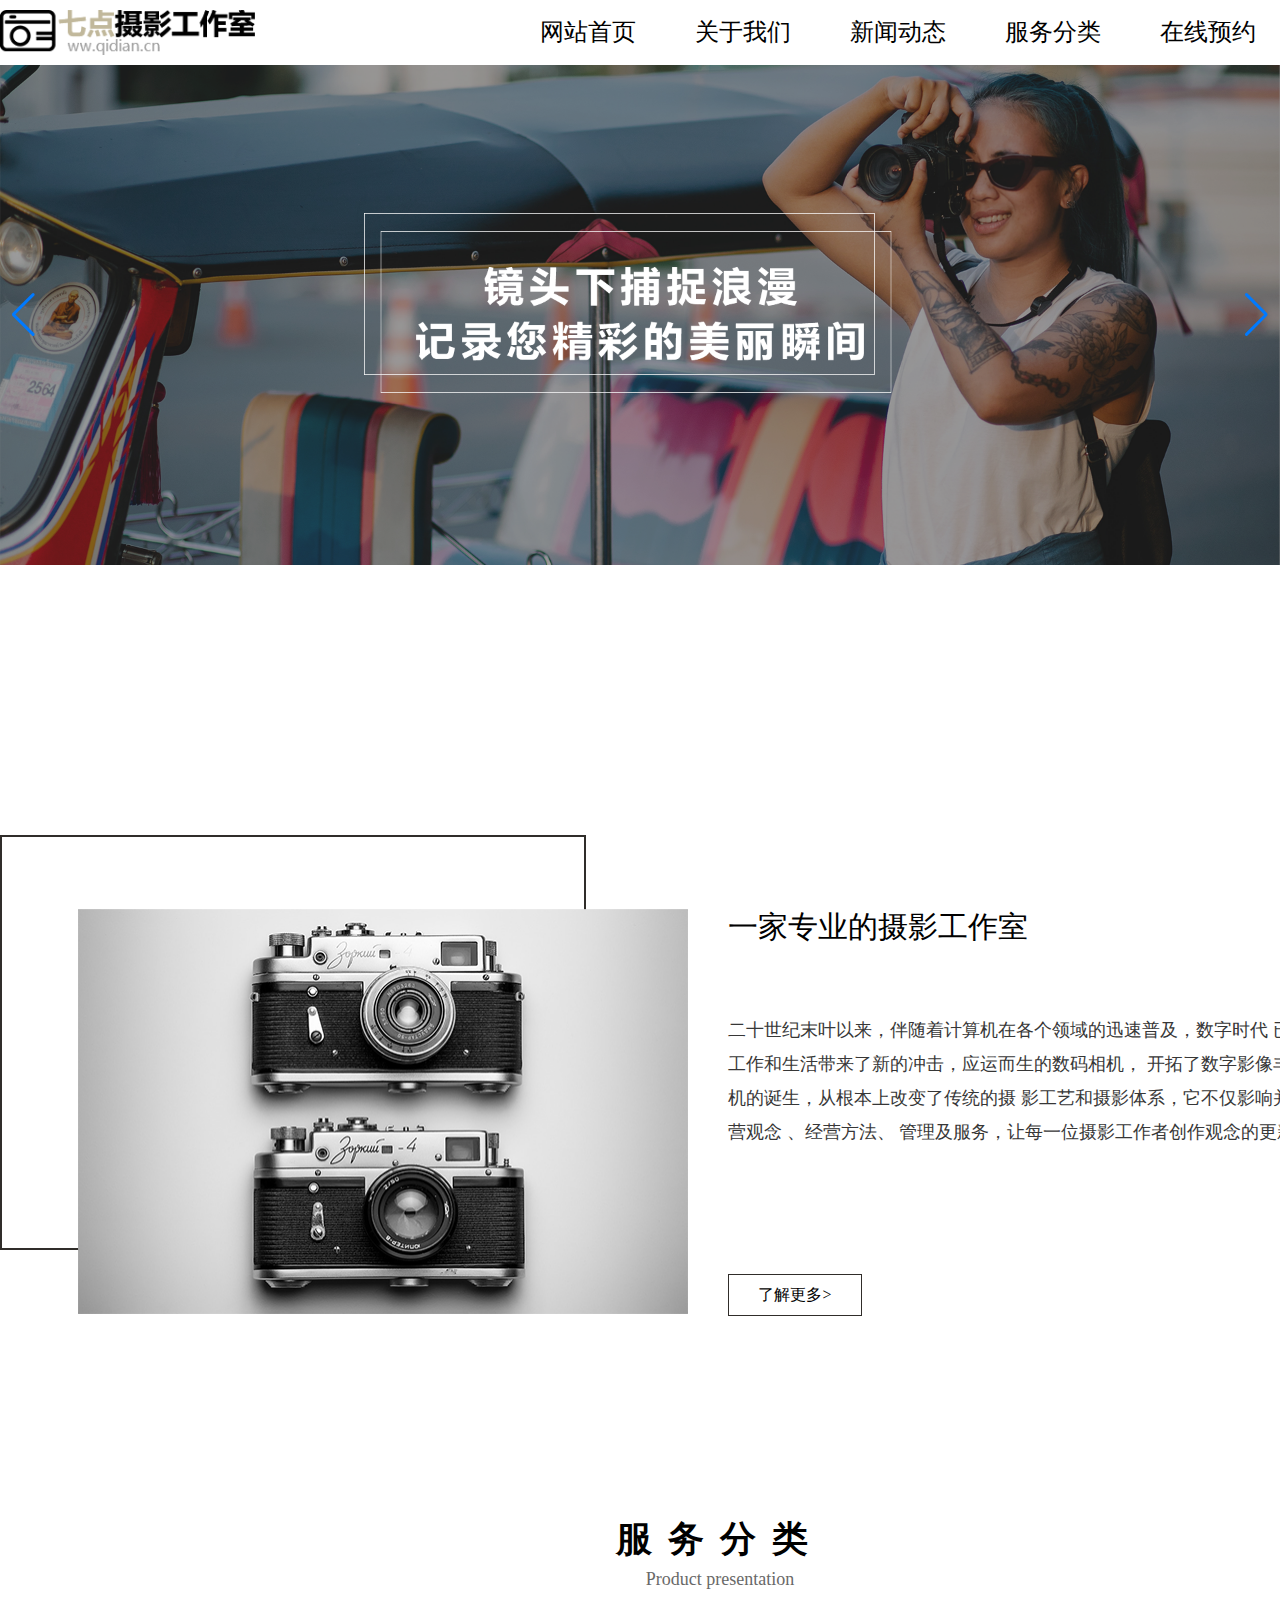
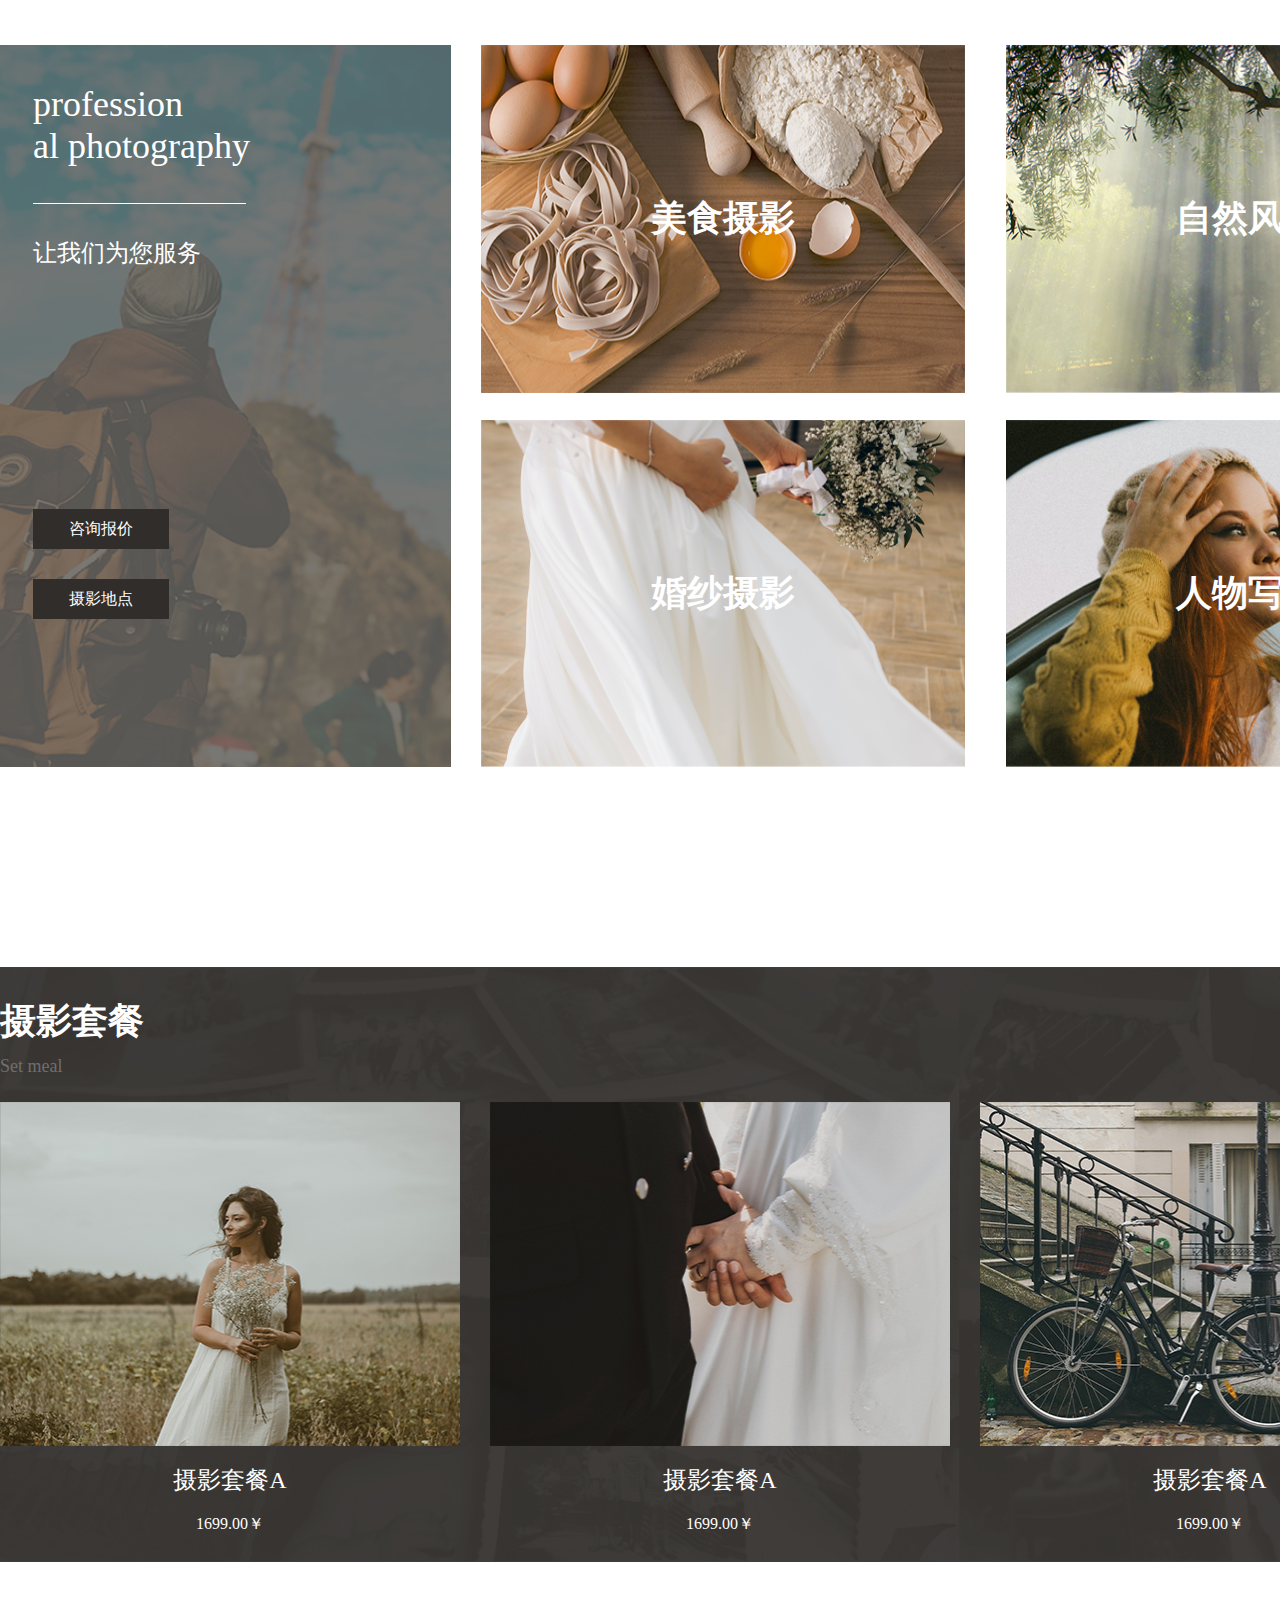
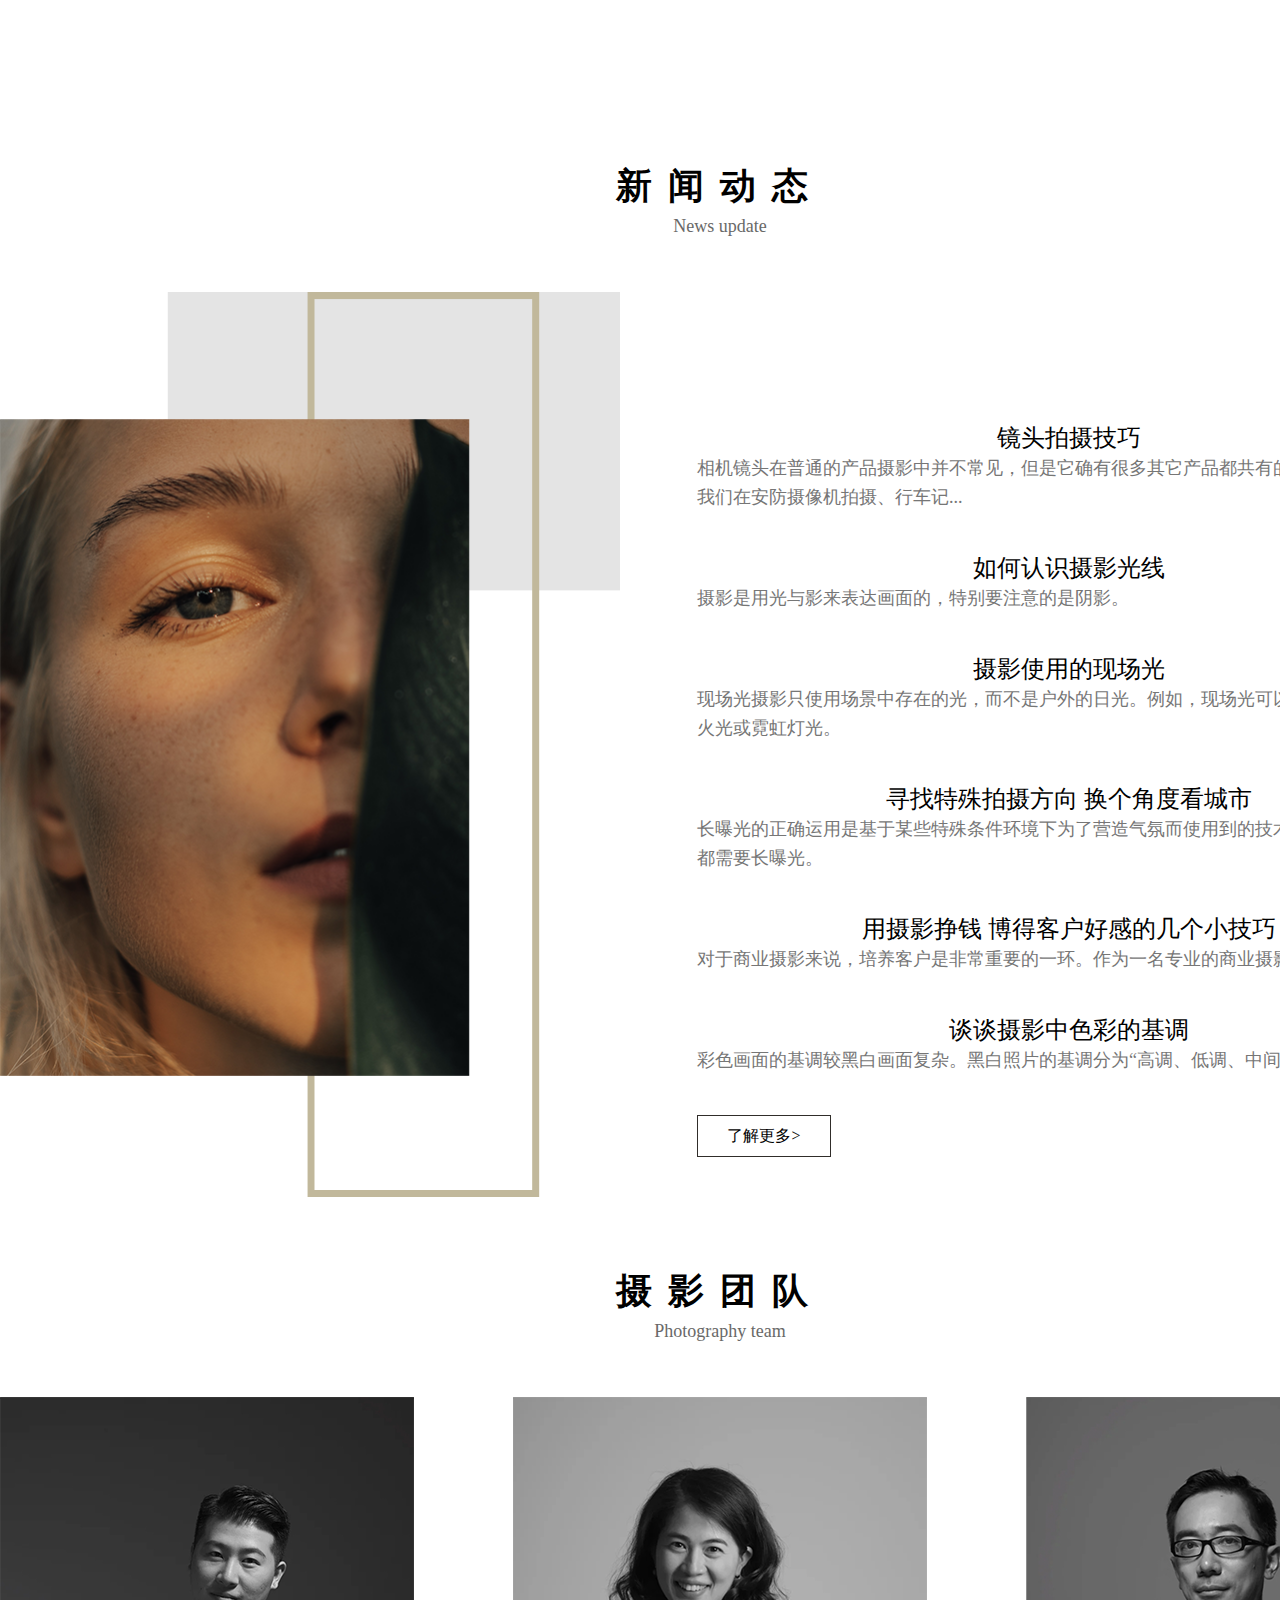
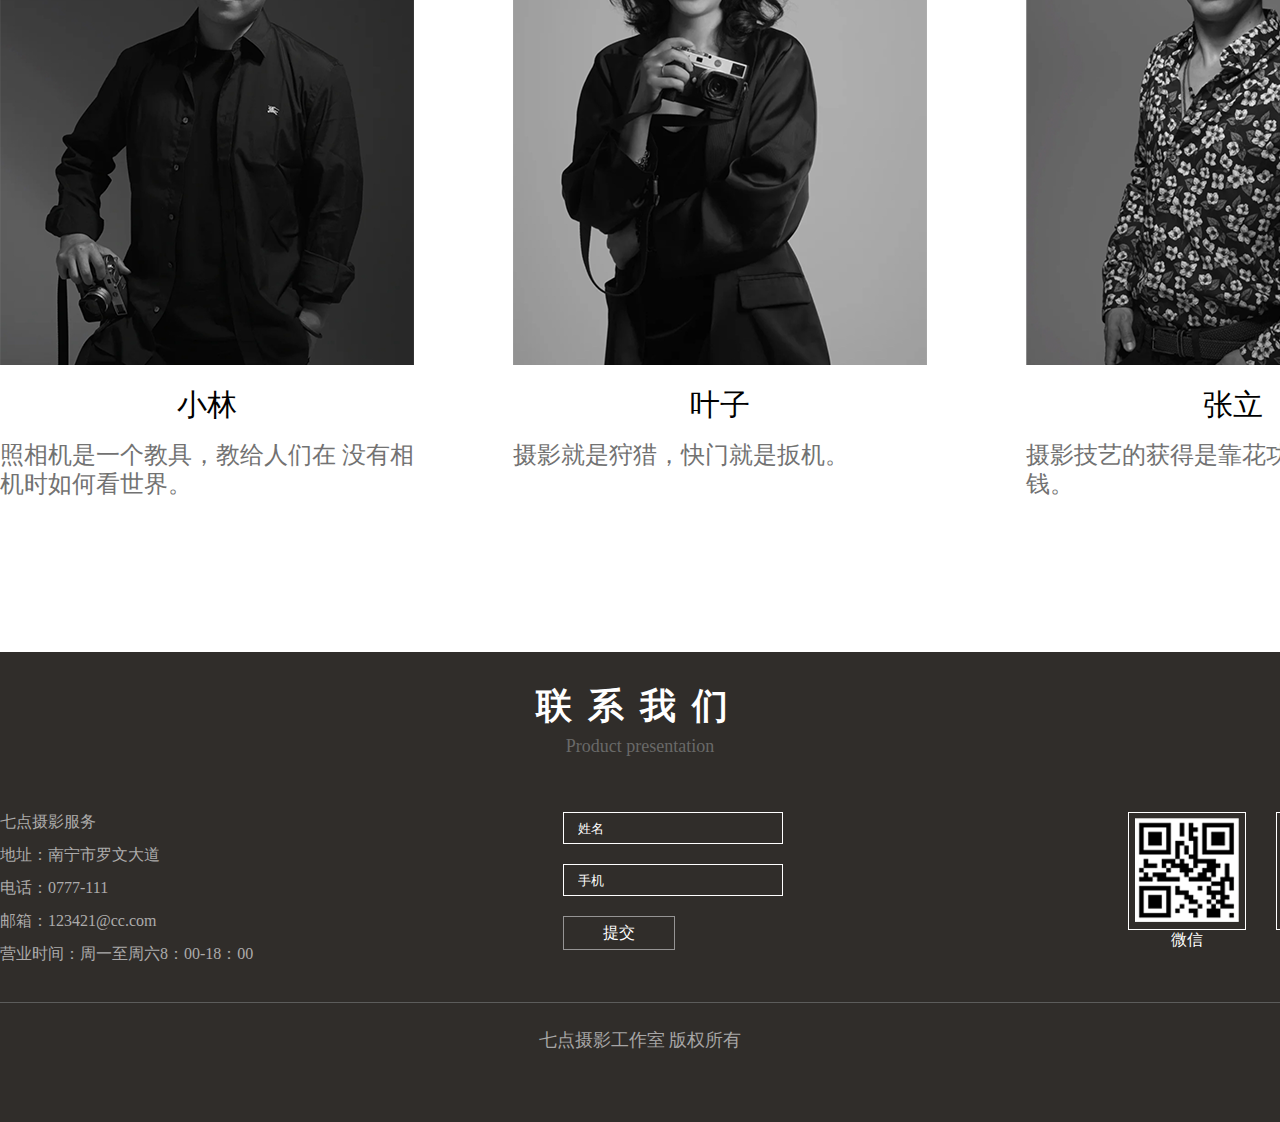
==== index.html @ 1db47129 "first commit" ====
<!DOCTYPE html>
<html lang="en">

<head>
    <meta charset="UTF-8">
    <meta name="viewport" content="width=device-width, initial-scale=1.0">
    <title>Document</title>
    <link rel="stylesheet" href="./css/style.css">
    <link rel="stylesheet" href="./css/swiper-bundle.css">
</head>

<body>
    <div class="container">
        <div class="header main-content">
            <img src="./img/logo.png" width="360" height="45" alt="" srcset="">
            <ul class="nav">
                <li><a href="#">网站首页</a></li>
                <li><a href="#">关于我们</a></li>
                <li><a href="#">新闻动态</a></li>
                <li><a href="#">服务分类</a></li>
                <li><a href="#">在线预约</a></li>
                <li><a href="#">联系我们</a></li>
            </ul>
        </div>

        <div class="banner">
            <div class="banner-box">
                <div class="swiper lbt1">
                    <div class="swiper-wrapper">
                        <div class="swiper-slide"><img src="./img/banner.png" alt="" /></div>
                        <div class="swiper-slide"><img src="./img/banner1.png" alt="" /></div>
                    </div>
                    <!-- 如果需要导航按钮 -->
                    <div class="swiper-button-prev"></div>
                    <div class="swiper-button-next"></div>
                </div>
            </div>
        </div>

        <div class="studio main-content">
            <div class="img">
                <img src="./img/camera.png" width="610" height="405" alt="" srcset="">
            </div>
            <div class="text">
                <span class="title">一家专业的摄影工作室</span>
                <p class="content"> 二十世纪末叶以来，伴随着计算机在各个领域的迅速普及，数字时代
                    已经来临，给人们的工作和生活带来了新的冲击，应运而生的数码相机，
                    开拓了数字影像丰富的世界。数码相机的诞生，从根本上改变了传统的摄
                    影工艺和摄影体系，它不仅影响并改变着摄影业的经营观念 、经营方法、
                    管理及服务，让每一位摄影工作者创作观念的更新。</p>
                <div class="button"><a href="#">了解更多></a></div>
            </div>
        </div>

        <div class="product main-content">
            <div class="title">
                <span class="CH">服务分类</span>
                <span class="EN">Product presentation</span>
            </div>
            <div class="img">
                <div class="left">
                    <div class="EN">profession <br>
                        al photography</div>
                    <div class="CH">让我们为您服务</div>
                    <div class="button"><a href="#">咨询报价</a></div>
                    <div class="button"><a href="#">摄影地点</a></div>
                </div>
                <div class="right">
                    <div class="product-item product1">美食摄影</div>
                    <div class="product-item product2">自然风光</div>
                    <div class="product-item product3">婚纱摄影</div>
                    <div class="product-item product4">人物写真</div>
                </div>
            </div>
        </div>

        <div class="package-outer container">
            <div class="main-content package-inner">
                <div class="CH">摄影套餐</div>
                <div class="EN">Set meal</div>
                <div class="package-list">
                    <div class="package-item">
                        <img src="./img/packageA.png" width="460" height="344" alt="" srcset="">
                        <div class="title">摄影套餐A</div>
                        <div class="price">1699.00￥</div>
                    </div>

                    <div class="package-item">
                        <img src="./img/packageB.png" width="460" height="344" alt="" srcset="">
                        <div class="title">摄影套餐A</div>
                        <div class="price">1699.00￥</div>
                    </div>

                    <div class="package-item">
                        <img src="./img/packageC.png" width="460" height="344" alt="" srcset="">
                        <div class="title">摄影套餐A</div>
                        <div class="price">1699.00￥</div>
                    </div>
                </div>
            </div>
        </div>

        <div class="news main-content">
            <div class="title">
                <span class="CH">新闻动态</span>
                <span class="EN">News update</span>
            </div>
            <div class="content">
                <img src="./img/news.png" width="620" height="905" alt="" srcset="">
                <div class="text">
                    <div class="text-item">
                        <div class="title">镜头拍摄技巧</div>
                        <p class="desc">相机镜头在普通的产品摄影中并不常见，但是它确有很多其它产品都共有的
                            一些部件：镜头，我们在安防摄像机拍摄、行车记...</p>
                    </div>

                    <div class="text-item">
                        <div class="title">如何认识摄影光线</div>
                        <p class="desc">摄影是用光与影来表达画面的，特别要注意的是阴影。</p>
                    </div>

                    <div class="text-item">
                        <div class="title">摄影使用的现场光</div>
                        <p class="desc">现场光摄影只使用场景中存在的光，而不是户外的日光。例如，现场光可以
                            是家用灯光、壁炉火光或霓虹灯光。</p>
                    </div>

                    <div class="text-item">
                        <div class="title">寻找特殊拍摄方向 换个角度看城市</div>
                        <p class="desc">长曝光的正确运用是基于某些特殊条件环境下为了营造气氛而使用到的技术，
                            并不是任何时候都需要长曝光。</p>
                    </div>

                    <div class="text-item">
                        <div class="title">用摄影挣钱 博得客户好感的几个小技巧</div>
                        <p class="desc">对于商业摄影来说，培养客户是非常重要的一环。作为一名专业的商业摄影
                            师，想要...</p>
                    </div>

                    <div class="text-item">
                        <div class="title">谈谈摄影中色彩的基调</div>
                        <p class="desc">彩色画面的基调较黑白画面复杂。黑白照片的基调分为“高调、低调、中间
                            调”三种。</p>
                    </div>

                    <div class="button"><a href="#">了解更多></a></div>
                </div>
            </div>
        </div>

        <div class="team main-content">
            <div class="title">
                <span class="CH">摄影团队</span>
                <span class="EN">Photography team</span>
            </div>
            <div class="team-list">
                <div class="team-item">
                    <img src="./img/team1.png" width="414" height="568" alt="" srcset="">
                    <div class="name">小林</div>
                    <p class="desc">照相机是一个教具，教给人们在
                        没有相机时如何看世界。</p>
                </div>

                <div class="team-item">
                    <img src="./img/team2.png" width="414" height="568" alt="" srcset="">
                    <div class="name">叶子</div>
                    <p class="desc">摄影就是狩猎，快门就是扳机。</p>
                </div>

                <div class="team-item">
                    <img src="./img/team3.png" width="414" height="568" alt="" srcset="">
                    <div class="name">张立
                    </div>
                    <p class="desc">摄影技艺的获得是靠花功夫而不
                        是靠花钱。</p>
                </div>
            </div>
        </div>

        <div class="footer container">
            <div class="title">
                <span class="CH">联系我们</span>
                <span class="EN">Product presentation</span>
            </div>
            <div class="content main-content">
                <div class="content1">
                    <div>七点摄影服务</div>
                    <div>地址：南宁市罗文大道</div>
                    <div>电话：0777-111</div>
                    <div>邮箱：123421@cc.com</div>
                    <div>营业时间：周一至周六8：00-18：00</div>
                </div>
                <div class="content2">
                    <input type="text" placeholder="姓名">
                    <input type="text" placeholder="手机">
                    <div class="button"><a href="#">提交</a></div>
                </div>
                <div class="content3">
                    <div>
                        <img src="./img/qr-code.png" width="118" height="118" alt="" srcset="">
                        <div class="">微信</div>
                    </div>
                    <div>
                        <img src="./img/qr-code.png" width="118" height="118" alt="" srcset="">
                        <div class="">微博</div>
                    </div>
                </div>
            </div>
            <div class="copyright"> 七点摄影工作室 版权所有  </div>
        </div>
    </div>
</body>

</html>
<script src="./js/swiper-bundle.js"></script>
<script src="./js/jquery-3.1.1.min.js"></script>
<script>
    var mySwiper1 = new Swiper('.lbt1', {
        direction: 'horizontal', // 水平切换选项
        loop: true, // 循环模式选项

        // 如果需要前进后退按钮
        navigation: {
            nextEl: '.swiper-button-next',
            prevEl: '.swiper-button-prev',
        },
        autoplay: {
            delay: 3000,
            stopOnLastSlide: false,
            // 执行后继续播放
            disableOnInteraction: false,
            // 鼠标悬停停止播放	
            pauseOnMouseEnter: true,
        },
    })
</script>
---- css/style.css ----
/*总样式*/
body,div,a,p,img,h1,h2,h3,h4,h5,h6,ul,li,more,br {margin: 0;padding: 0}
h2,h3,h4 {font-weight: normal}
a {display: block;text-decoration: none;color: #000;}
ul,li {list-style-type: none;}
img {border: 0;display: block;}

.main-content {width: 1440px;margin: 0 auto;}
.container {width: 100%;min-width: 375px;}

.header { padding: 5px 0; display: flex;align-items: center;}
.header img { margin-right: 255px; }
.nav {display: flex;font-size: 24px;}
.nav li {height: 55px;line-height: 55px;width: 155px;text-align: center;}
.nav li:hover a{background: #C1B89B;color: #fff;}


.banner {width: 100%;min-width: 375px;margin: 0 auto;/* background: #dac186; */}
.banner .banner-box {/* width: 1440px; */width: 100%;margin: 0 auto;}
.banner-box .swiper,
.banner-box .swiper-wrapper,
.banner-box .swiper-slide {width: 100%;max-width: 1920px;min-width: 375px;}

.swiper-slide img {width: 100%;}

.studio{margin-top: 270px;height: 480px;}
.studio .img {width: 582px;height: 411px;border: 2px solid #302D2A;position: relative;float: left;}
.studio .img img {position: absolute;top: 72px;left: 76px;}
.studio .text {float: right;width: 712px;padding-top: 50px;}
.studio .text .title {font-size: 30px;line-height: 84px;}
.studio .text .content {font-size: 18px;color: #373737;line-height: 34px;margin-top: 44px;}
.studio .text .button, .news .content .button {width: 132px;height: 40px;border: 1px solid #302D2A;line-height: 40px;text-align: center;margin-top: 125px;}

.product{margin-top: 200px;}
.product .title,.news .title, .team .title, .footer .title{text-align: center;}
.product .title .CH, .news .title .CH, .team .title .CH, .footer .title .CH {display: block;font-size: 36px;font-weight: bold;letter-spacing: 1rem;margin-bottom: 5px;}
.product .title .EN, .news .title .EN, .team .title .EN, .footer .title .EN {display: block;font-size: 18px;color: #696968;margin-bottom: 55px;}
.product .img {display: flex;}
.product .img .left {flex-shrink: 0;margin-right: 30px;color: #fff;background-image: url('../img/service-bg.png');background-size: 100% 100%; width: 418px;height: 684px;background-color: rgba(48, 45, 42, 0.75);padding: 38px 0 0 33px;}
.product .img .left .EN{font-size: 36px;position: relative;}
.product .img .left .EN::after{position: absolute;left: 0;top: 120px;width: 213px;height: 1px;background-color: #fff;content:''}
.product .img .left .CH {font-size: 24px;margin: 70px 0 240px 0;}
.product .img .left .button{width: 136px;height: 40px;background: #302D2A;line-height: 40px;text-align: center;margin-bottom: 30px;}
.product .img .left .button a{color: #fff;}
.product .img .right {display: grid;grid-template-columns: repeat(2,1fr);grid-gap: 27px 41px;}
.product .img .right .product-item {width: 484px;text-align: center;font-size: 36px;color: #fff;font-weight: bold;background-size: 100% 100%;display: grid;align-items: center;}
.product .img .right .product1 {background-image: url('../img/meishi.png');}
.product .img .right .product2 {background-image: url('../img/ziran.png');}
.product .img .right .product3 {background-image: url('../img/hunsha.png');}
.product .img .right .product4 {background-image: url('../img/xiezhen.png');}

.package-outer {padding-bottom: 30px; margin-top: 200px; height: 565px;background-image: url('../img/package-bg.png');background-size: 100% 100%;opacity: 0.96;}
.package-inner {padding: 30px 0;}
.package-inner .CH {font-size: 36px;font-weight: bold;color: #fff;margin-bottom: 10px;}
.package-inner .EN {font-size: 18px;color: #696968;margin-bottom: 25px;}
.package-inner .package-list {color: #fff;}
.package-inner .package-list .package-item {float: left;margin-right: 30px;display: flex;flex-direction: column;justify-content: center;align-items: center;}
.package-inner .package-list .package-item:last-child {margin-right: 0;}
.package-inner .package-list .package-item img, .package-inner .package-list .package-item .title {margin-bottom: 18px;}
.package-inner .package-list .package-item .title {font-size: 24px;}
.package-inner .package-list .package-item .price {font-size: 16px;}

.news {margin-top: 200px;height: 905px;}
.news .content img {float: left;}
.news .content .text {float: right;width: 743px;padding-top: 130px;}
.news .content .text-item {margin-bottom: 40px;}
.news .content .text-item .title {font-size: 24px;}
.news .content .text-item .desc {font-size: 18px;line-height: 29px; color: #767676;}
.news .content .button {margin-top: 0;}

.team {margin: 200px auto 300px;height: 685px;}
.team-item {float: left;margin-right: 99px;width: 414px;}
.team-item img {margin-bottom: 20px;}
.team-item .name {font-size: 30px;margin-bottom: 15px;text-align: center;}
.team-item .desc {font-size: 24px;color: #727272;line-height: 29px;}
.team-item:last-child {margin-right: 0;}

.footer {min-height: 440px;background-color: #302D2A;padding: 30px 0 0;}
.footer .title .CH{color: #fff;}
.footer .content .content1,.footer .content .content2,.footer .content .content3{float: left;}
.footer .content .content1{margin-right: 310px;color: #ACABAB;}
.footer .content .content1 div{margin-bottom: 12px;}
.footer .content .content2{margin-right: 345px;}
.footer .content .content2 input{color: #fff;background-color: transparent;outline: none;border: 1px solid #FFFFFF;width: 220px;height: 32px;margin-bottom: 20px;display: block;padding: 8px 0 8px 14px;box-sizing: border-box;}
.footer .content .content2 input::-webkit-input-placeholder{color: #fff;}
.footer .content .content2 .button {width: 110px;height: 32px;border: 1px solid #959494;text-align: center;line-height: 32px;}
.footer .content .content2 .button a{color: #fff;}
.footer .content .content3{color: #fff;text-align: center;}
.footer .content .content3 div {float: left;width: 118px;margin-right: 30px;}
.footer .content {height: 140px;}
.footer .copyright {margin-top: 50px;padding-top: 25px;border-top: 1px solid #5C5C5B;text-align: center;font-size: 18px;color: #A6A5A5;}
/* .pagination { display: flex; margin: 30px auto;}
.pagination .last,
.pagination .next { width: 76px;height: 32px;line-height: 32px;text-align: center;border: 1px solid #A0A0A0;borderradius: 5px;color: #A0A0A0;}
.pagination .number {width: 25px;height: 32px;line-height: 32px;border-radius: 5px;text-align: center;border: 1px solid #A0A0A0;color: #A0A0A0;}
.pagination .number:hover,
.pagination .last:hover,
.pagination .next:hover { background: #407DB3;}
.pagination a,
.pagination div { margin-right: 5px;}
.pagination a { margin-bottom: 0 !important;}
.pagination a:hover {color: #A0A0A0 !important;} */
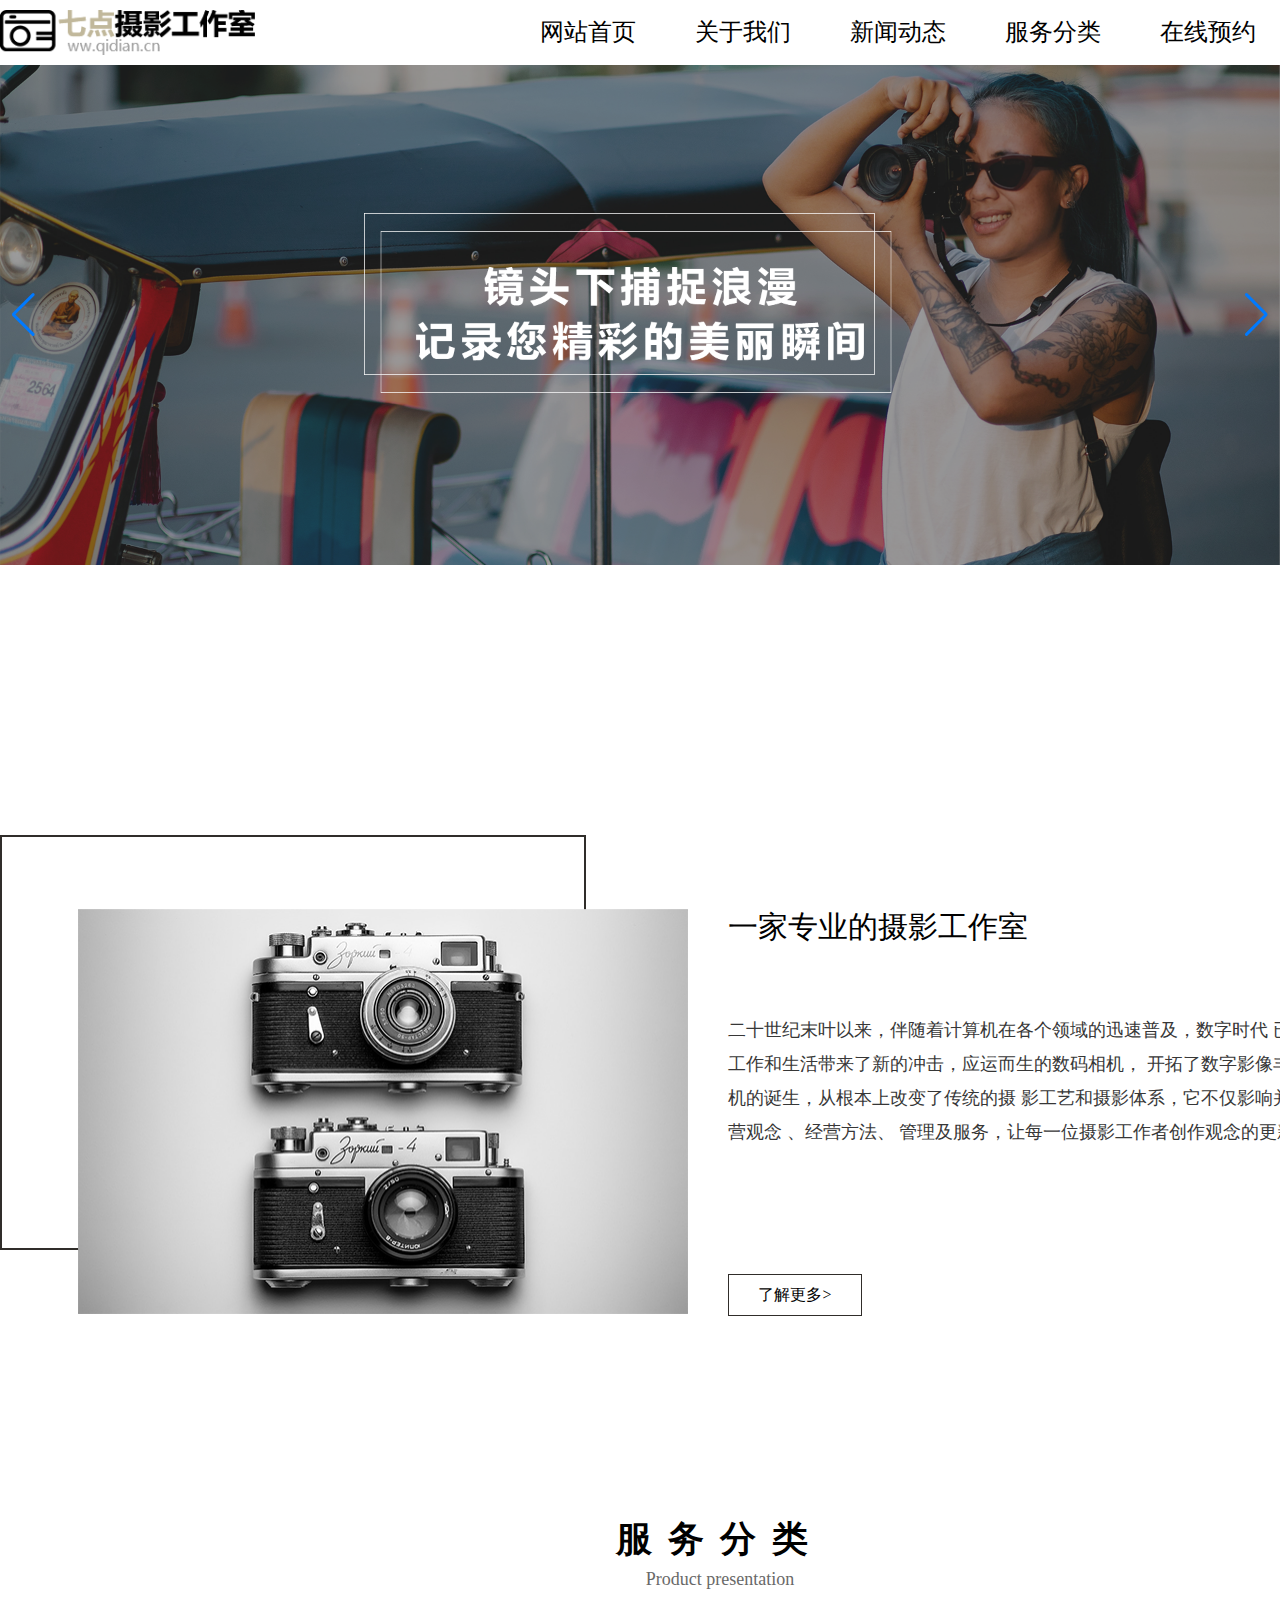
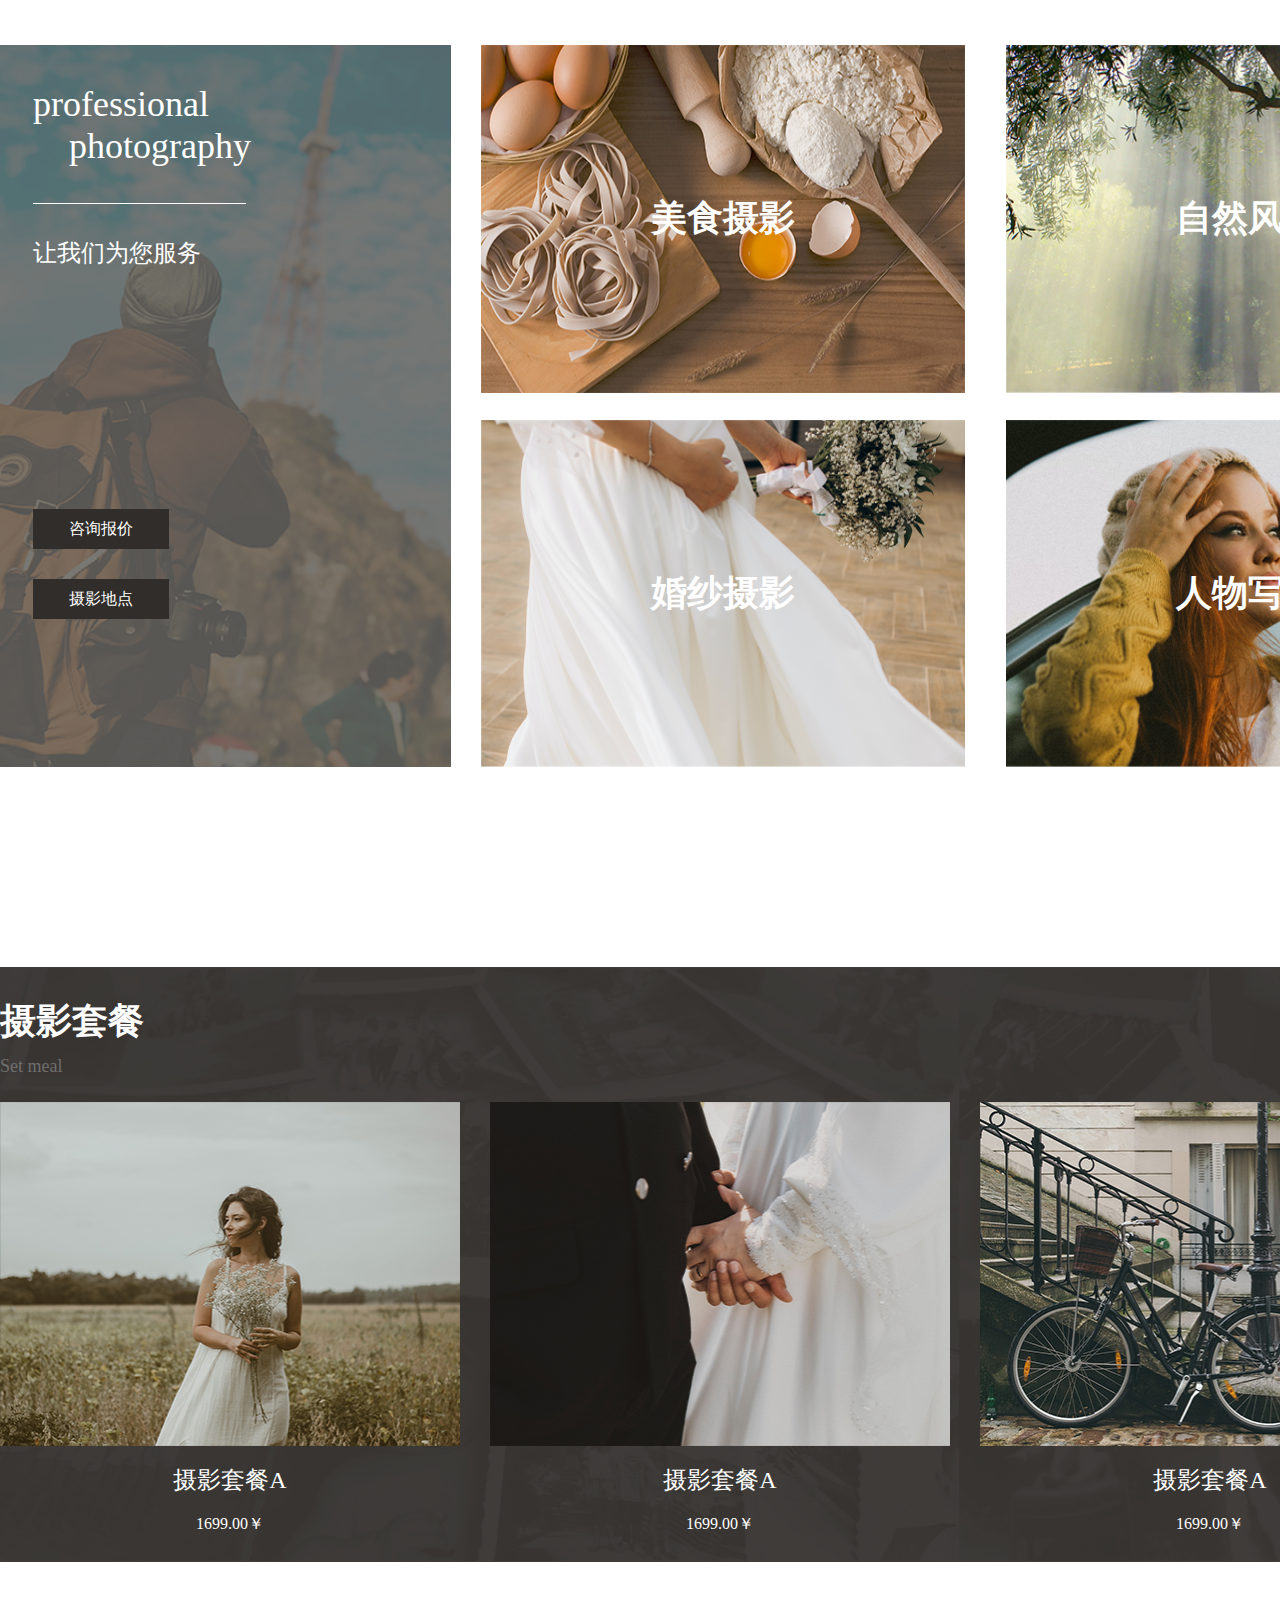
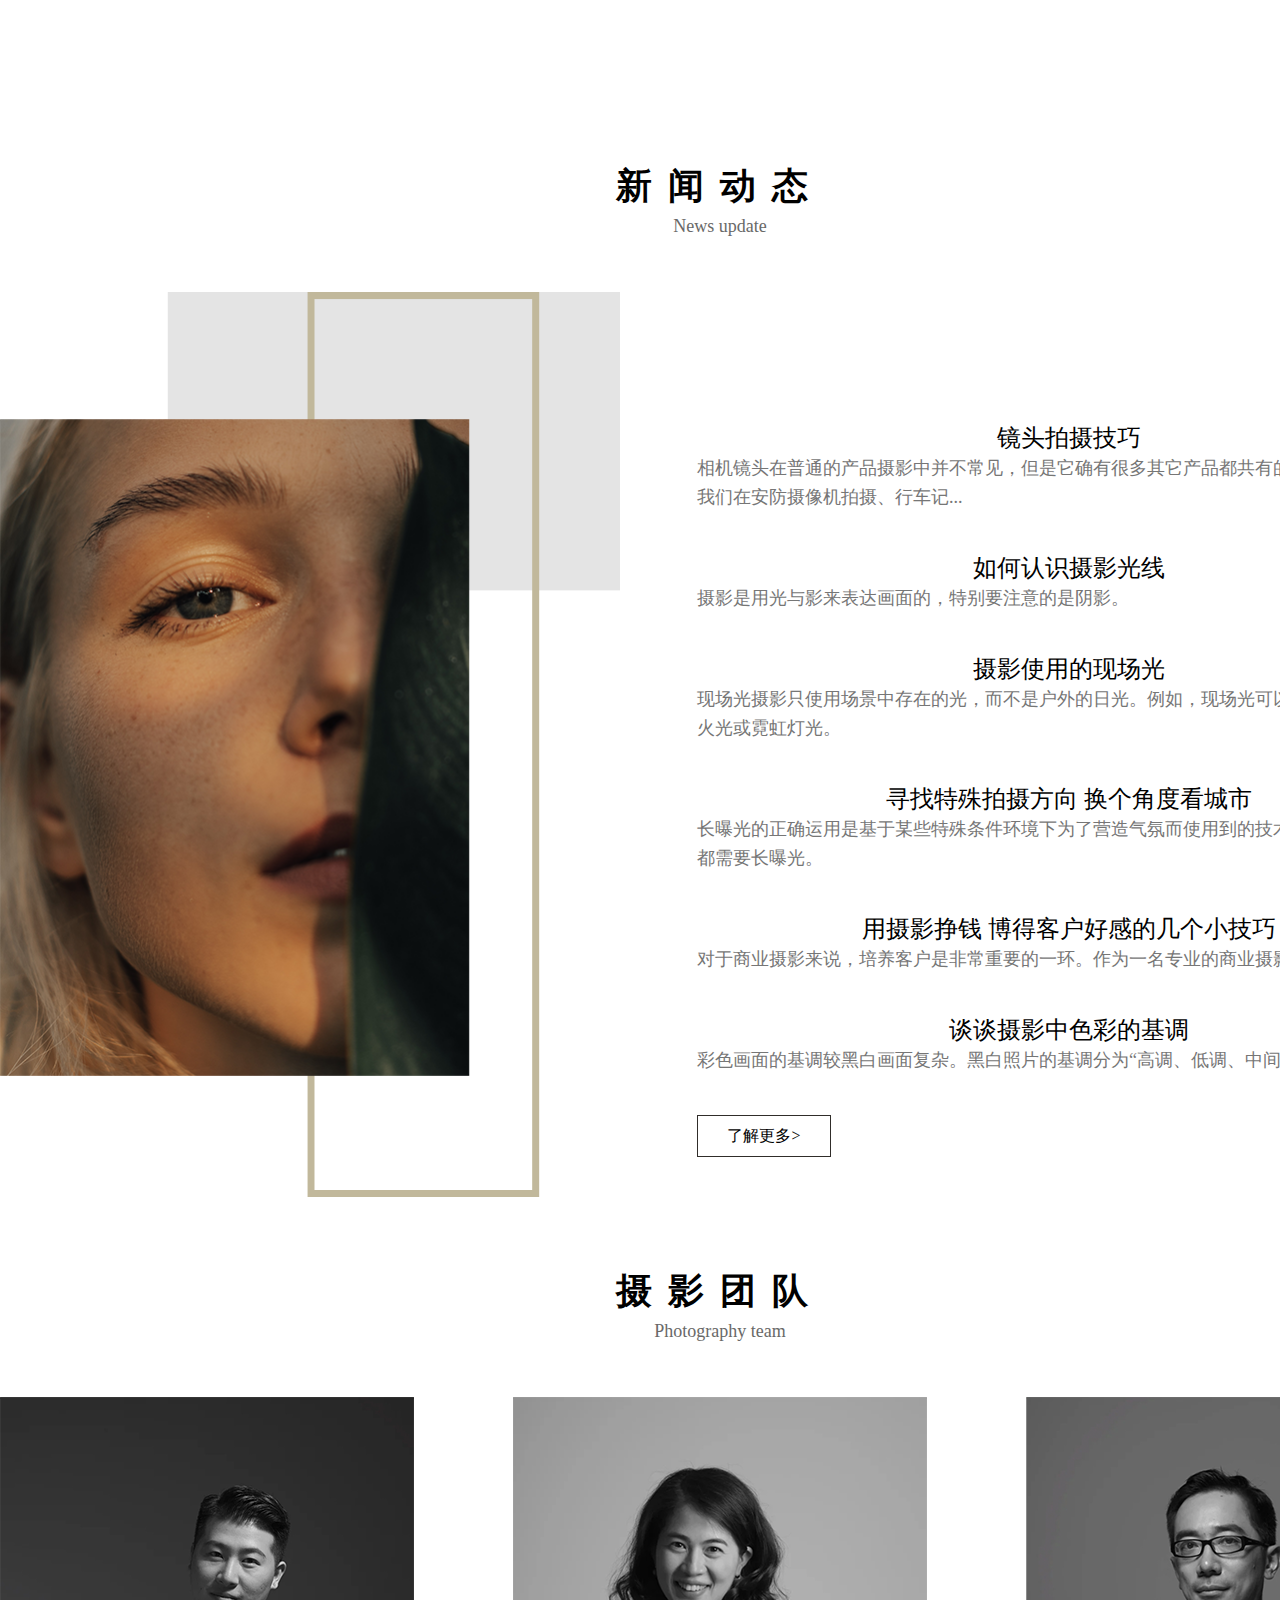
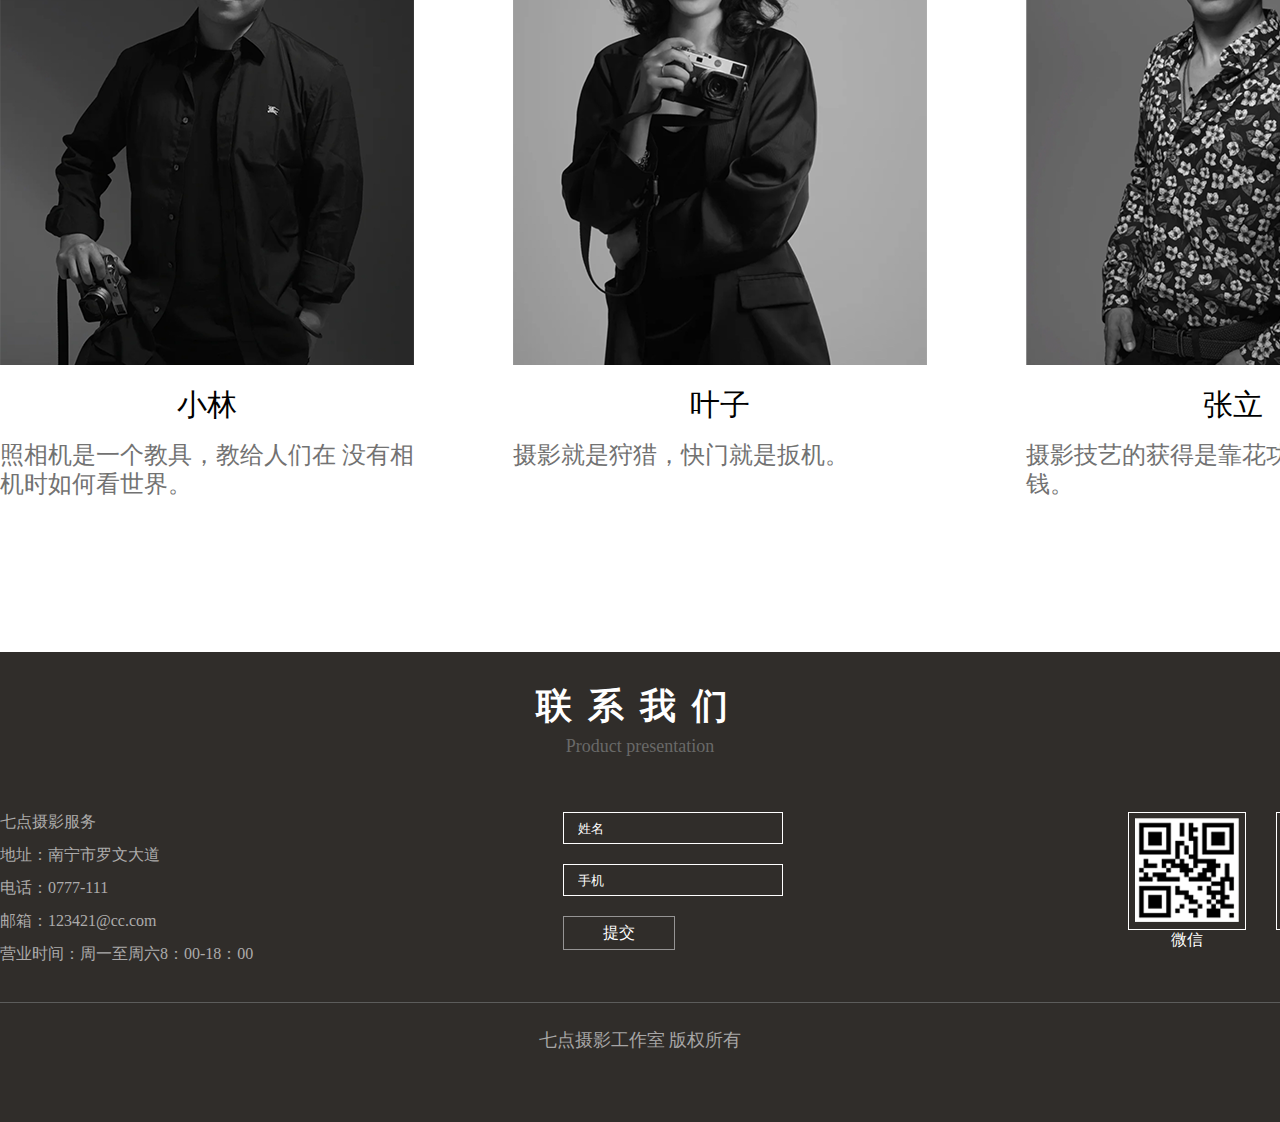
==== commit 076901f7: "首页修改，新增栏目页" ====
--- a/index.html
+++ b/index.html
@@ -14,10 +14,10 @@
         <div class="header main-content">
             <img src="./img/logo.png" width="360" height="45" alt="" srcset="">
             <ul class="nav">
-                <li><a href="#">网站首页</a></li>
+                <li><a href="index.html">网站首页</a></li>
                 <li><a href="#">关于我们</a></li>
                 <li><a href="#">新闻动态</a></li>
-                <li><a href="#">服务分类</a></li>
+                <li><a href="case.html">服务分类</a></li>
                 <li><a href="#">在线预约</a></li>
                 <li><a href="#">联系我们</a></li>
             </ul>
@@ -59,8 +59,8 @@
             </div>
             <div class="img">
                 <div class="left">
-                    <div class="EN">profession <br>
-                        al photography</div>
+                    <div class="EN"><span>professional</span> </br>
+                        <div style="text-indent: 1em;">photography</div></div>
                     <div class="CH">让我们为您服务</div>
                     <div class="button"><a href="#">咨询报价</a></div>
                     <div class="button"><a href="#">摄影地点</a></div>
--- a/css/style.css
+++ b/css/style.css
@@ -89,15 +89,33 @@
 .footer .content .content3 div {float: left;width: 118px;margin-right: 30px;}
 .footer .content {height: 140px;}
 .footer .copyright {margin-top: 50px;padding-top: 25px;border-top: 1px solid #5C5C5B;text-align: center;font-size: 18px;color: #A6A5A5;}
-/* .pagination { display: flex; margin: 30px auto;}
+
+.case .crumb {height: 18px;margin: 50px auto 30px;}
+.case .crumb span {float: left;}
+
+.case .title {text-align: center;}
+.case .title .CH {display: block;font-size: 36px;font-weight: bold;letter-spacing: 1rem;margin-bottom: 5px;}
+.case .title .EN {display: block;font-size: 18px;color: #696968;margin-bottom: 55px;}
+
+.active-link {color: #C1B89B;}
+.service-type-nav {height: 18px;margin-bottom: 115px;}
+.service-type-nav li{float: left;margin-right: 70px;}
+.service-type-nav li:hover a{color: #C1B89B;}
+
+.list {display: grid;grid-template-columns: repeat(3,1fr);text-align: center;grid-row-gap:85px;}
+.list .item .name {margin: 23px auto 11px;font-size: 24px;}
+.list .item .number {font-size: 18px;color: #6B6B6B;}
+
+
+.pagination { display: flex; margin: 80px auto 100px;justify-content: center;}
 .pagination .last,
-.pagination .next { width: 76px;height: 32px;line-height: 32px;text-align: center;border: 1px solid #A0A0A0;borderradius: 5px;color: #A0A0A0;}
+.pagination .next { width: 76px;height: 32px;line-height: 32px;text-align: center;border: 1px solid #A0A0A0;border-radius: 5px;color: #A0A0A0;}
 .pagination .number {width: 25px;height: 32px;line-height: 32px;border-radius: 5px;text-align: center;border: 1px solid #A0A0A0;color: #A0A0A0;}
 .pagination .number:hover,
 .pagination .last:hover,
-.pagination .next:hover { background: #407DB3;}
+.pagination .next:hover { background: #C1B89B;}
 .pagination a,
 .pagination div { margin-right: 5px;}
 .pagination a { margin-bottom: 0 !important;}
-.pagination a:hover {color: #A0A0A0 !important;} */
+.pagination a:hover {color: #A0A0A0 !important;}
 
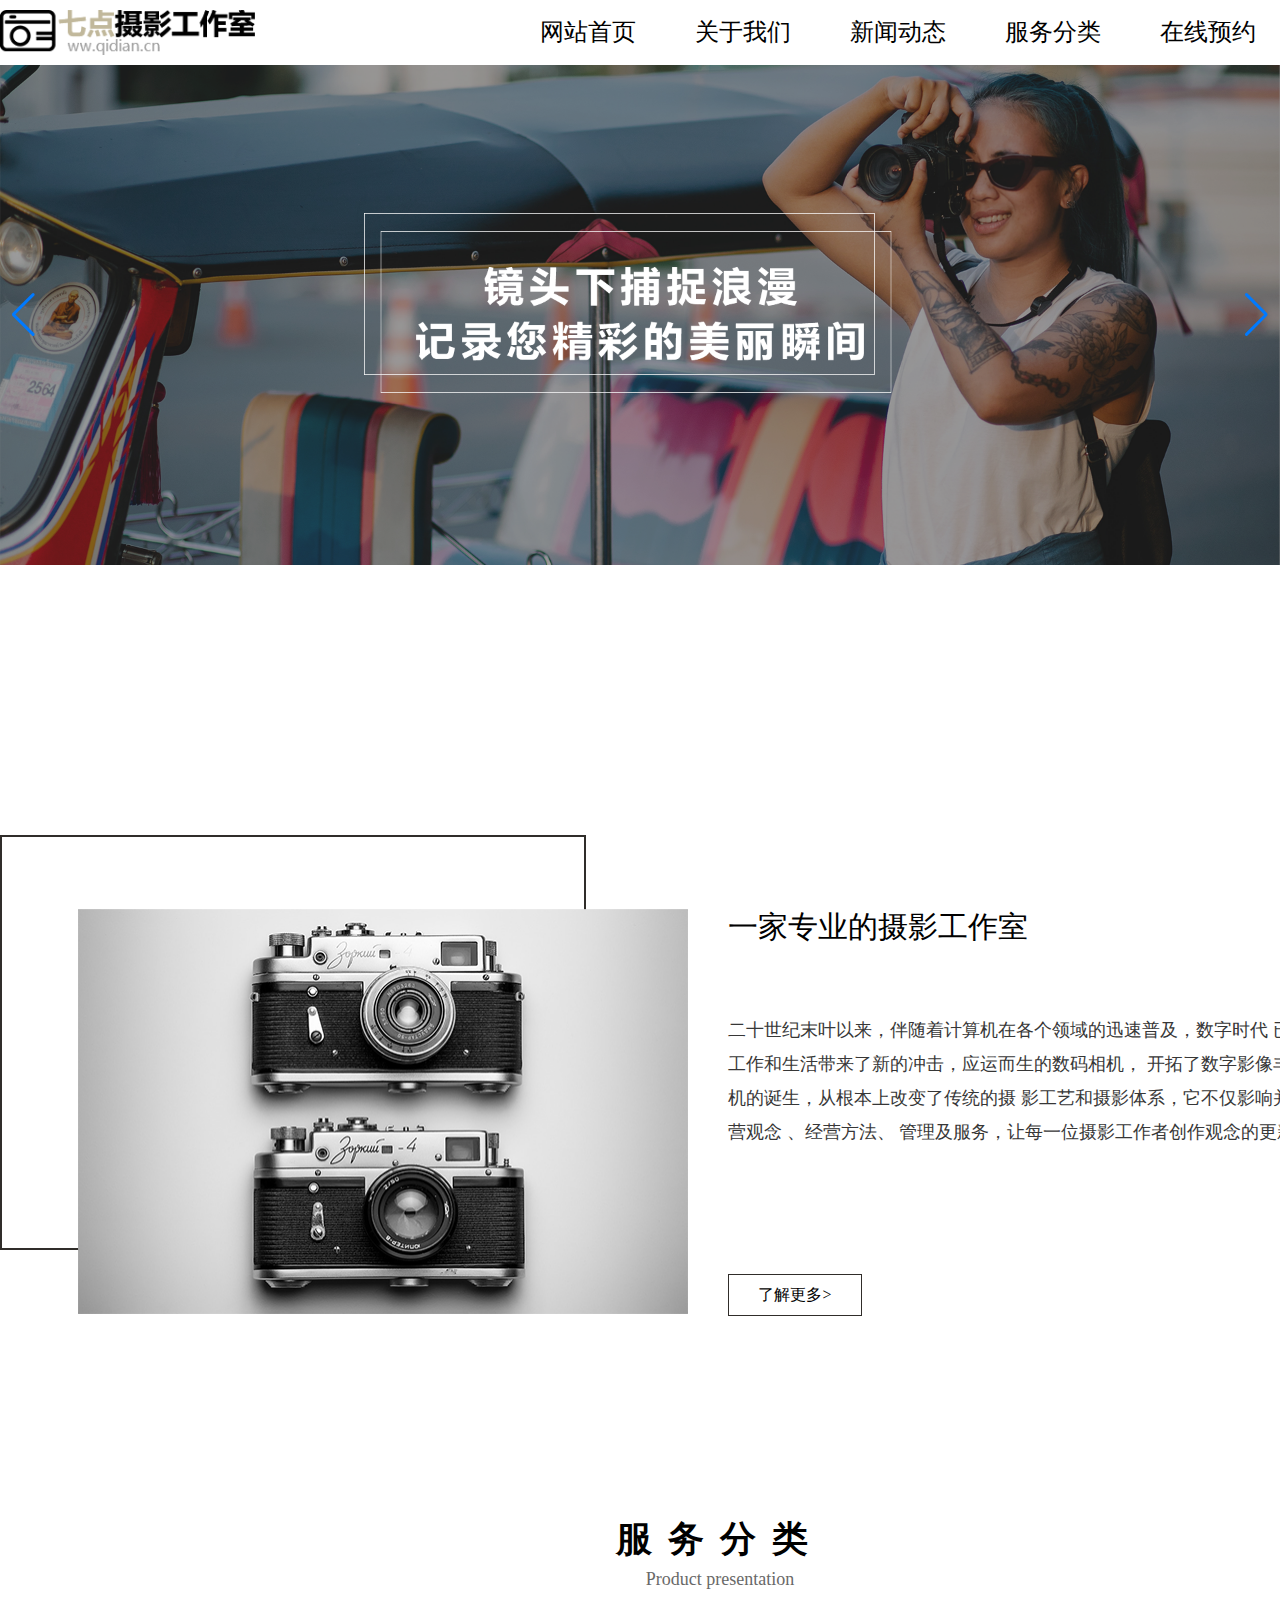
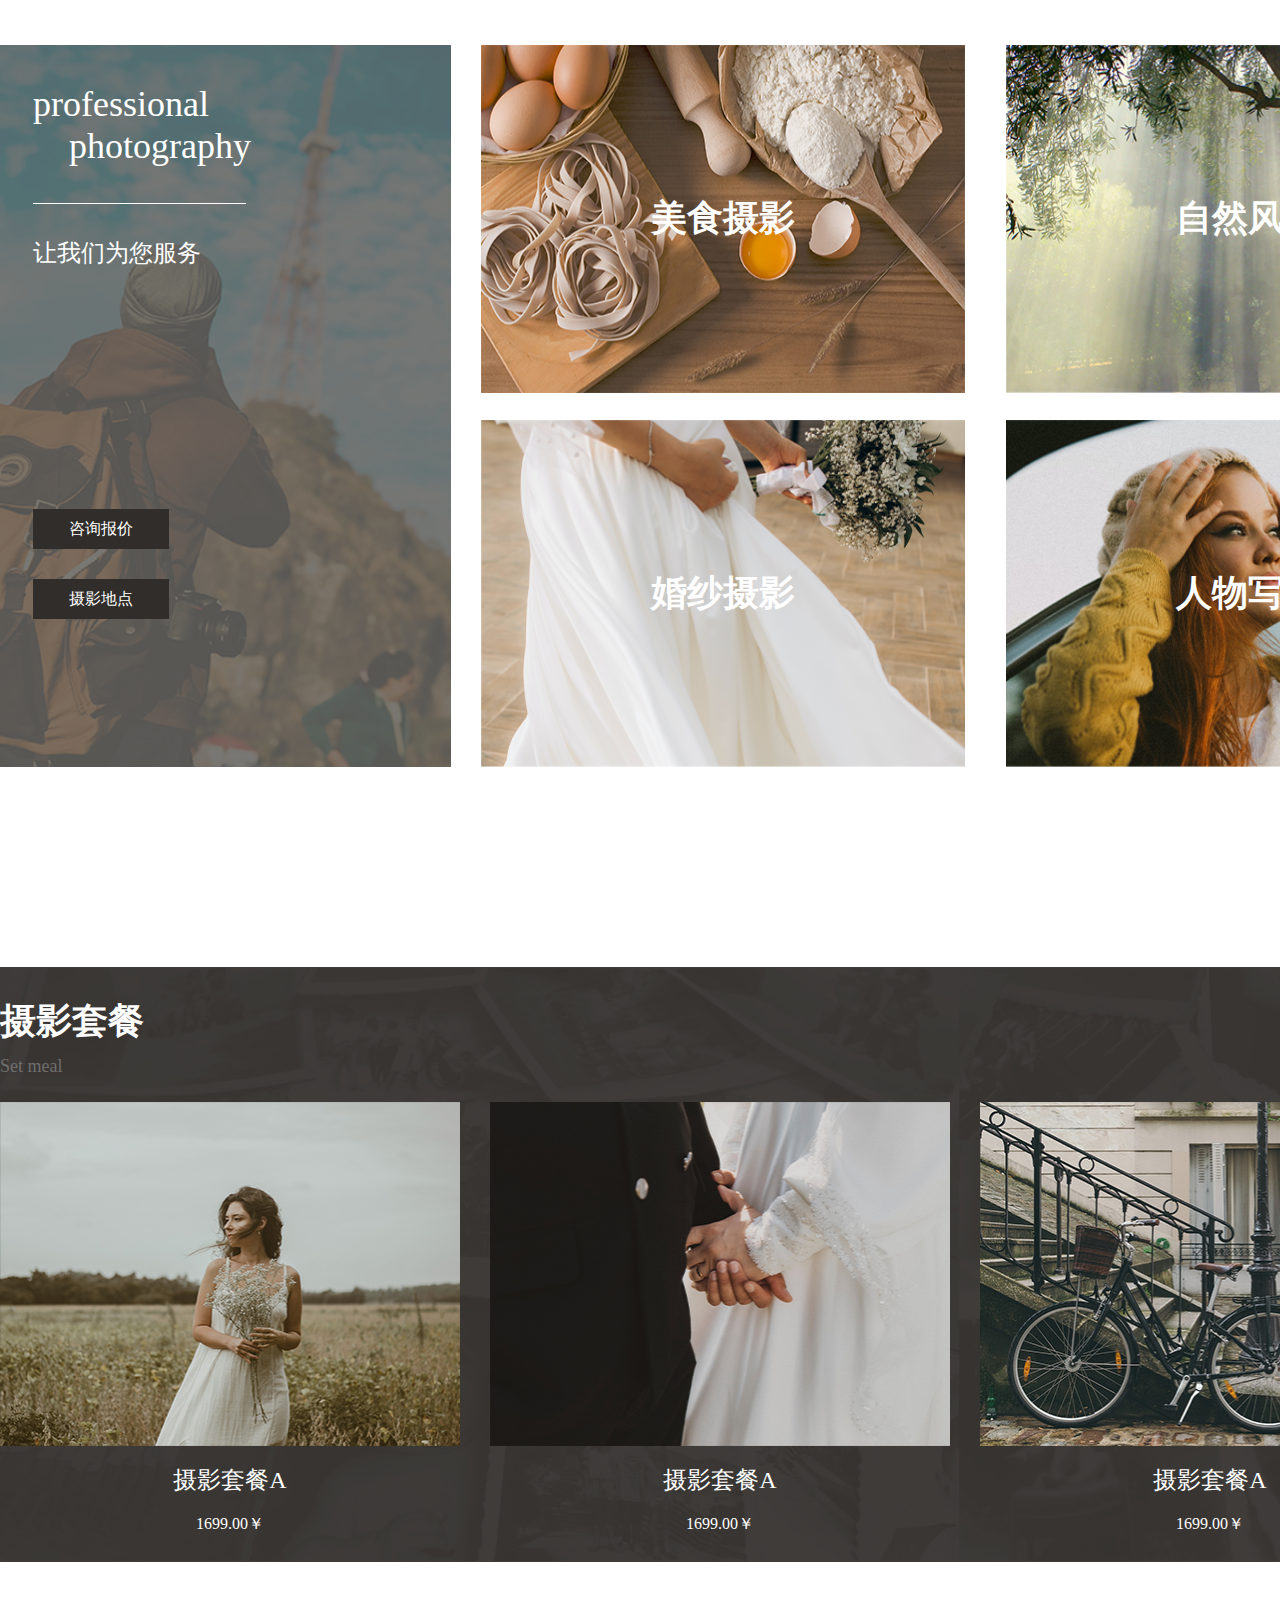
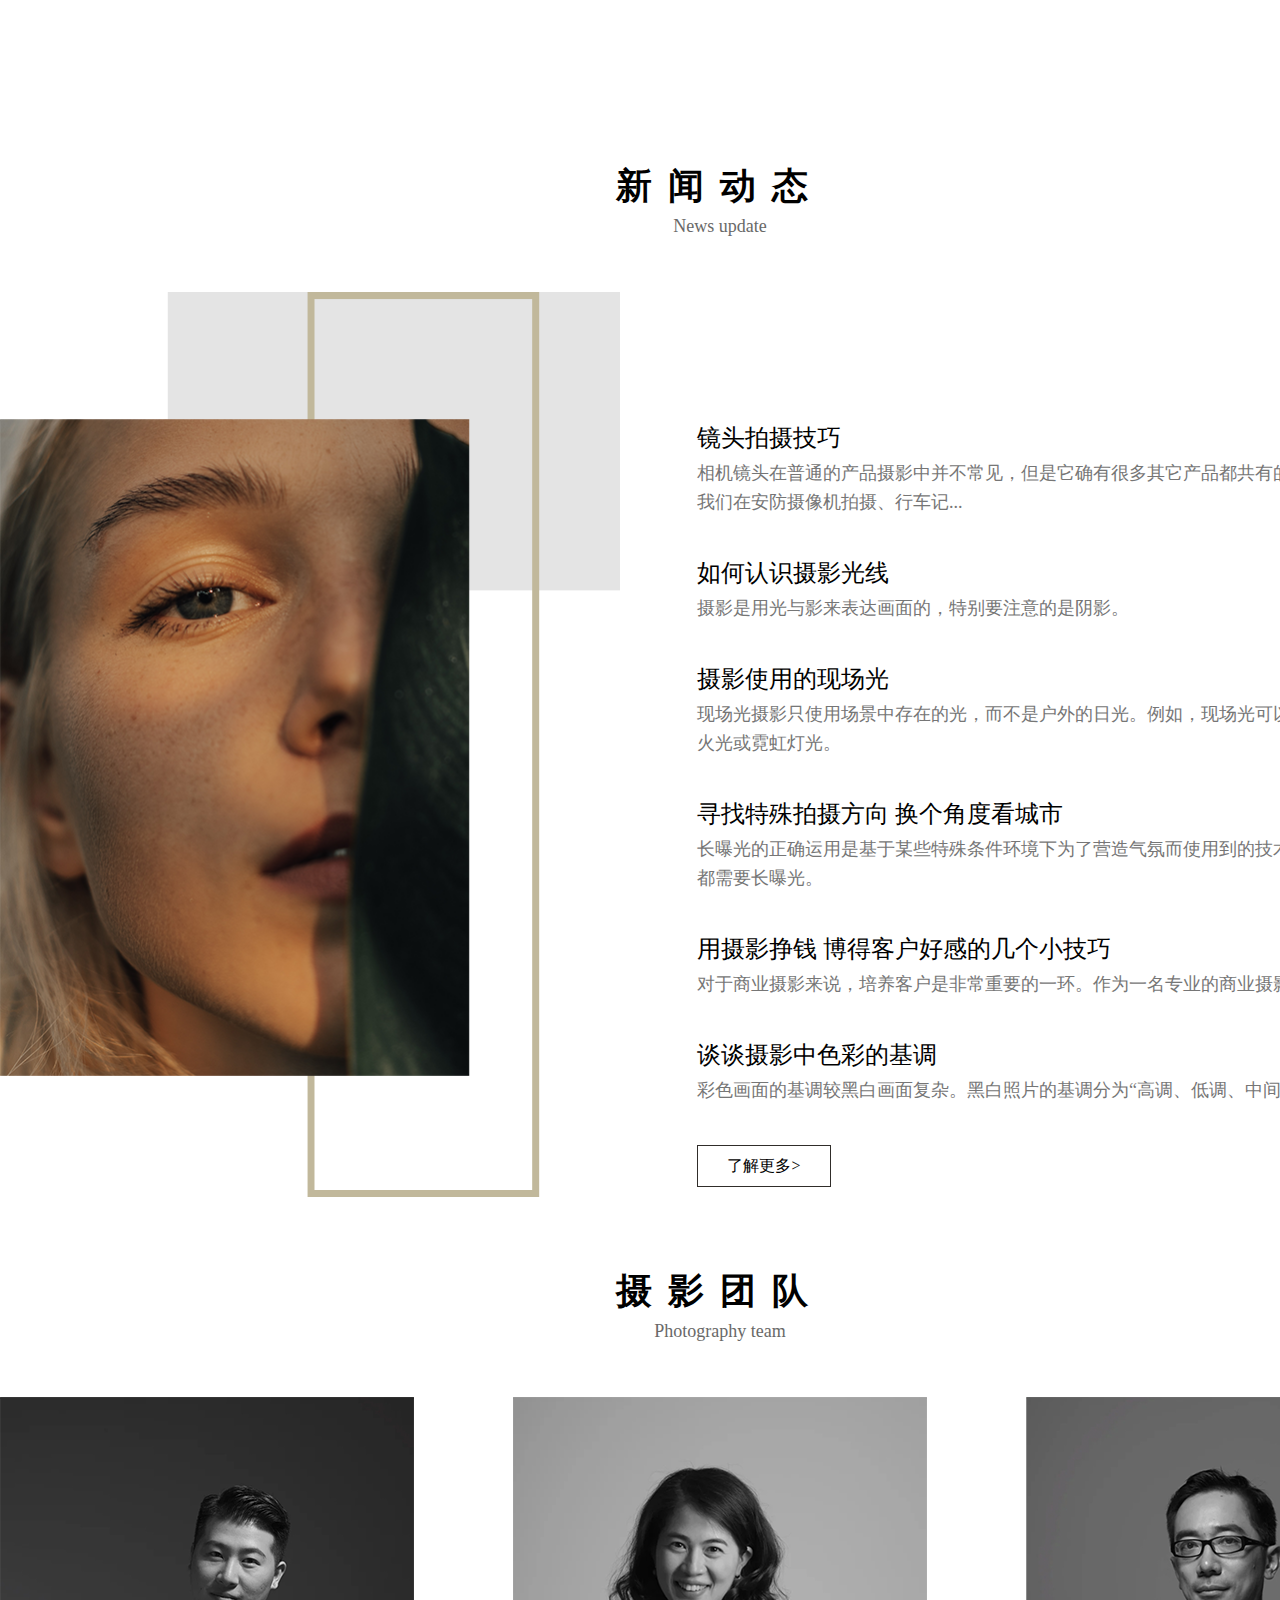
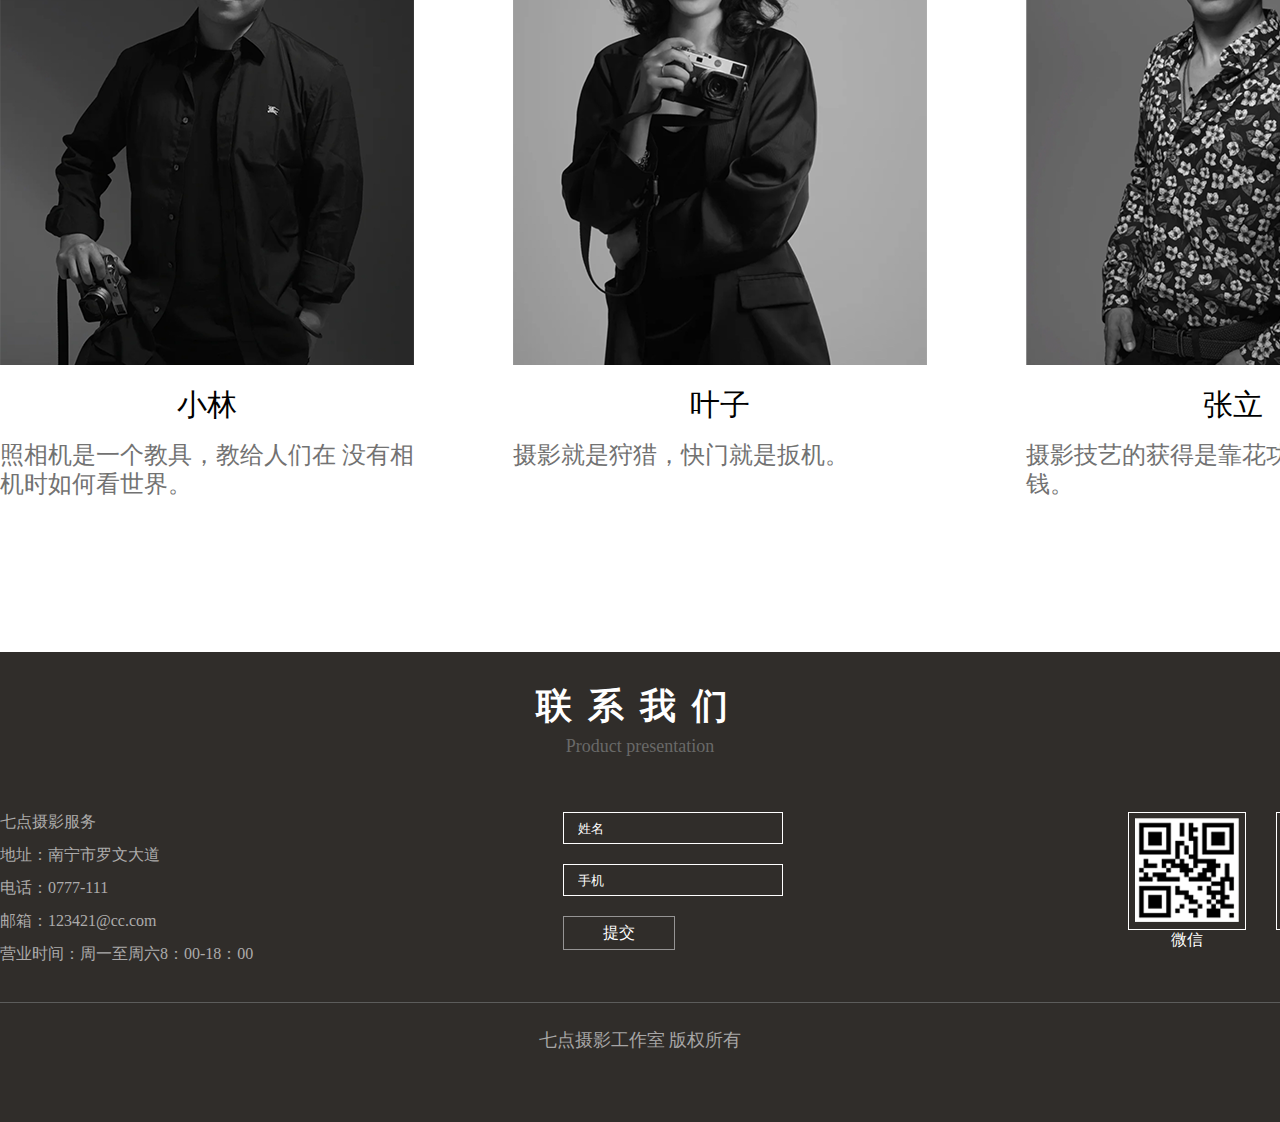
==== commit 5ba2c14b: "修改" ====
--- a/index.html
+++ b/index.html
@@ -66,10 +66,10 @@
                     <div class="button"><a href="#">摄影地点</a></div>
                 </div>
                 <div class="right">
-                    <div class="product-item product1">美食摄影</div>
-                    <div class="product-item product2">自然风光</div>
-                    <div class="product-item product3">婚纱摄影</div>
-                    <div class="product-item product4">人物写真</div>
+                    <a class="product-item product1" href="#">美食摄影</a>
+                    <a class="product-item product2" href="#">自然风光</a>
+                    <a class="product-item product3" href="#">婚纱摄影</a>
+                    <a class="product-item product4" href="#">人物写真</a>
                 </div>
             </div>
         </div>
--- a/css/style.css
+++ b/css/style.css
@@ -64,7 +64,7 @@
 .news .content img {float: left;}
 .news .content .text {float: right;width: 743px;padding-top: 130px;}
 .news .content .text-item {margin-bottom: 40px;}
-.news .content .text-item .title {font-size: 24px;}
+.news .content .text-item .title {font-size: 24px;text-align: left;margin-bottom: 5px;}
 .news .content .text-item .desc {font-size: 18px;line-height: 29px; color: #767676;}
 .news .content .button {margin-top: 0;}
 
